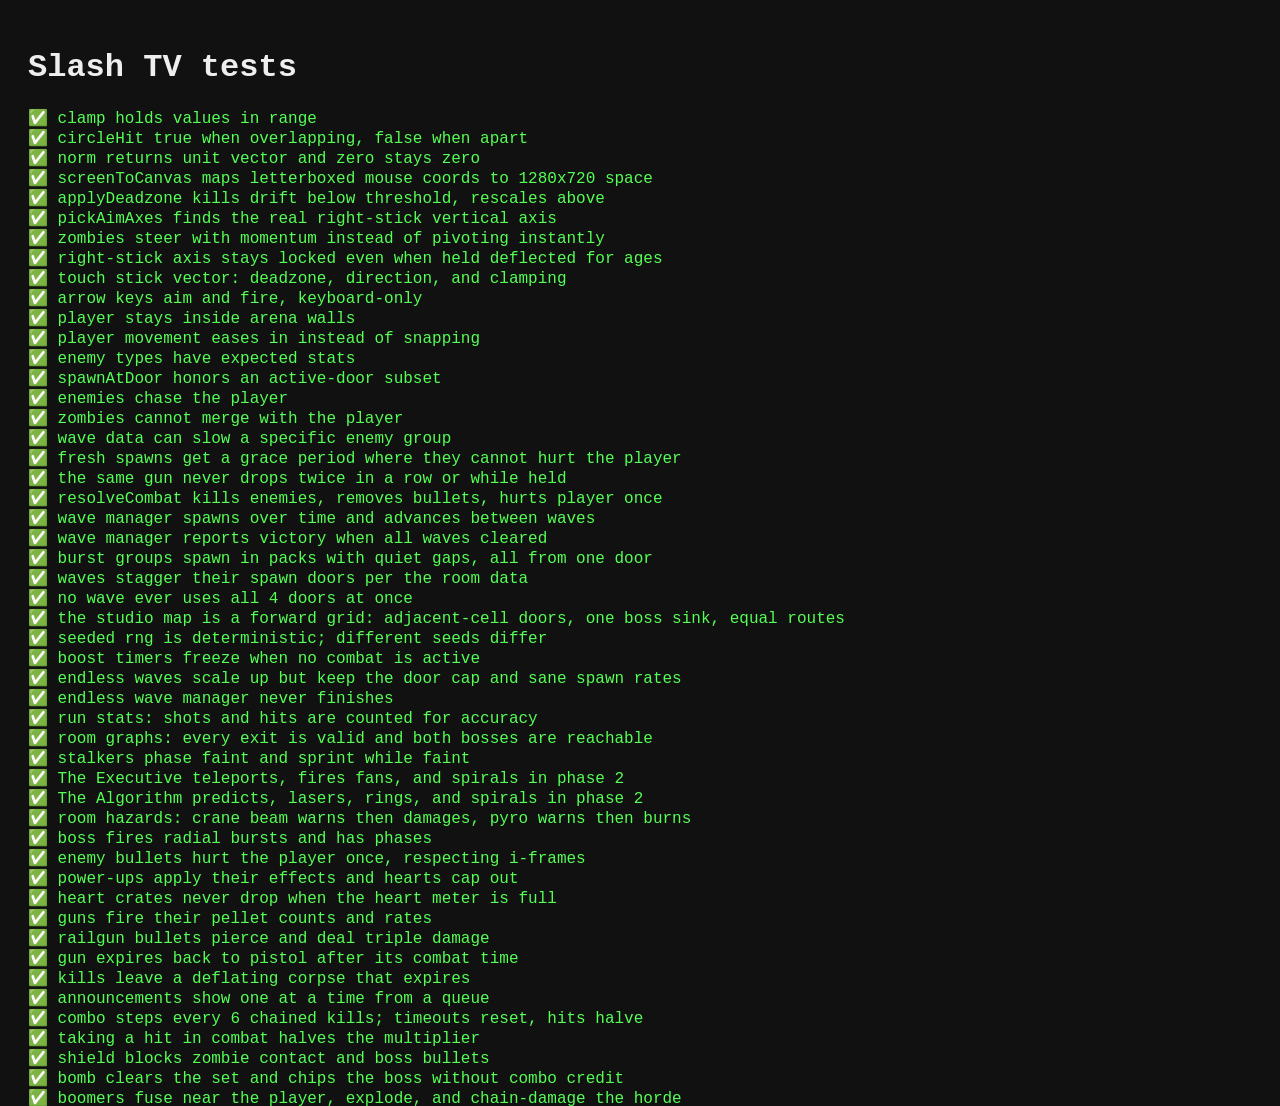
==== tests.html @ 9efc0fad "feat: Season 3 — Episode 3: LIVE FINALE (unlocked by beating Episode 2) The show ran out of monsters" ====
<!DOCTYPE html>
<html><head><meta charset="utf-8"><title>Slash TV tests</title>
<style>body{font:16px monospace;background:#111;color:#eee;padding:20px}
.pass{color:#5f5}.fail{color:#f55}</style></head><body>
<h1>Slash TV tests</h1><div id="out"></div>
<script src="js/util.js"></script>
<script src="js/input.js"></script>
<script src="js/effects.js"></script>
<script src="js/bullets.js"></script>
<script src="js/enemies.js"></script>
<script src="js/player.js"></script>
<script src="js/rooms.js"></script>
<script src="js/hazards.js"></script>
<script src="js/combat.js"></script>
<script src="js/boss.js"></script>
<script src="js/powerups.js"></script>
<script>
var out = document.getElementById('out'), failures = 0;
function test(name, fn) {
  var el = document.createElement('div');
  try { fn(); el.className = 'pass'; el.textContent = '✅ ' + name; }
  catch (e) { failures++; el.className = 'fail'; el.textContent = '❌ ' + name + ' — ' + e.message; }
  out.appendChild(el);
}
function assert(cond, msg) { if (!cond) throw new Error(msg || 'assertion failed'); }
function approx(a, b) { return Math.abs(a - b) < 0.001; }
</script>
<script>
// util tests
test('clamp holds values in range', function () {
  assert(DA.clamp(5, 0, 10) === 5); assert(DA.clamp(-1, 0, 10) === 0); assert(DA.clamp(99, 0, 10) === 10);
});
test('circleHit true when overlapping, false when apart', function () {
  assert(DA.circleHit(0, 0, 10, 15, 0, 10) === true);
  assert(DA.circleHit(0, 0, 10, 25, 0, 10) === false);
});
test('norm returns unit vector and zero stays zero', function () {
  var n = DA.norm(3, 4); assert(approx(n.x, 0.6) && approx(n.y, 0.8) && approx(n.len, 5));
  var z = DA.norm(0, 0); assert(z.x === 0 && z.y === 0 && z.len === 0);
});

// input tests
test('screenToCanvas maps letterboxed mouse coords to 1280x720 space', function () {
  // window 2560x1440 → scale 2, no letterbox offset
  var p = DA.screenToCanvas(640, 360, 2560, 1440);
  assert(approx(p.x, 320) && approx(p.y, 180));
  // window 2560x1600 → scale 2, 80px vertical letterbox
  var q = DA.screenToCanvas(640, 440, 2560, 1600);
  assert(approx(q.x, 320) && approx(q.y, 180));
});
test('applyDeadzone kills drift below threshold, rescales above', function () {
  assert(DA.applyDeadzone(0.1) === 0);
  assert(approx(DA.applyDeadzone(1), 1));
  assert(DA.applyDeadzone(0.6) > 0 && DA.applyDeadzone(0.6) < 0.6);
});

test('pickAimAxes finds the real right-stick vertical axis', function () {
  // args: idleStreaks (longest consecutive run near zero), min seen, max seen — per axis
  // healthy standard pad: axis 3 idles at zero and moves both ways → picked, proven
  var r = DA.pickAimAxes([99,99,99,99], [-1,-1,-1,-1], [1,1,1,1]);
  assert(r.x === 2 && r.y === 3 && r.proven === true, 'standard pad should use axis 3');
  // broken pad: axis 3 dead (never moves), axis 5 is the live vertical
  r = DA.pickAimAxes([99,99,99,99,99,99], [-1,-1,-1,0,0,-1], [1,1,1,0,0,1]);
  assert(r.y === 5 && r.proven === true, 'dead axis 3 should fall through to live axis 5');
  // nothing moved yet, axis 3 idles at zero → trust the spec default, but unproven
  r = DA.pickAimAxes([99,99,99,99], [0,0,0,0], [0,0,0,0]);
  assert(r.y === 3 && r.proven === false, 'unproven pad should default to axis 3');
  // axis 3 is a trigger: crosses zero when pressed but never SITS there → never aim with it
  r = DA.pickAimAxes([99,99,99,3], [0,0,0,-1], [0,0,0,1]);
  assert(r.y === -1, 'trigger-like axis 3 must not be used as aim');
  // exotic layout: vertical lives way out on axis 7 → still found
  r = DA.pickAimAxes([99,99,99,99,99,99,99,99],
                     [-1,-1,-1,0,0,0,0,-1], [1,1,1,0,0,0,0,1]);
  assert(r.y === 7, 'any reported axis can be the vertical, got ' + r.y);
  // Firefox-style layout: right stick on axes 3/4, axis 2 dead → both detected
  r = DA.pickAimAxes([99,99,99,99,99], [-1,-1,0,-1,-1], [1,1,0,1,1]);
  assert(r.x === 3 && r.y === 4 && r.proven === true,
         'Firefox 3/4 layout: got x=' + r.x + ' y=' + r.y);
});
test('zombies steer with momentum instead of pivoting instantly', function () {
  assert(approx(DA.turnToward(0, Math.PI / 2, 0.1), 0.1), 'turn is clamped');
  assert(approx(DA.turnToward(0, 0.05, 0.1), 0.05), 'small turns complete');
  assert(DA.turnToward(3, -3, 0.1) > 3, 'takes the short way around the circle');
  var e = DA.makeEnemy('shambler', 400, 360);
  e.flank = 0; e.heading = Math.PI;               // walking dead-away from the player
  DA.updateEnemies([e], { x: 900, y: 360, r: 12 }, 0.1);
  var off = Math.abs(DA.turnToward(e.heading, 0, 0) - 0);
  assert(Math.abs(e.heading - Math.PI) < 0.5, 'one tick cannot reverse a shambler');
});
test('right-stick axis stays locked even when held deflected for ages', function () {
  var axes = [0,0,0,0,0,0];
  var buttons = []; for (var i = 0; i < 17; i++) buttons.push({ pressed: false });
  var pad = { id: 'MOCK-PAD', connected: true, mapping: '', axes: axes, buttons: buttons };
  Object.defineProperty(navigator, 'getGamepads', { value: function () { return [pad]; }, configurable: true });
  for (var t = 0; t < 30; t++) DA.input.state(640, 360);   // idle: axes prove they sit at zero
  axes[5] = -1; DA.input.state(640, 360);                  // wiggle: axis 5 is the real vertical
  axes[5] = 1;  DA.input.state(640, 360);
  axes[2] = 0.5; axes[5] = -0.5;                           // now hold a diagonal for ~33s of polls
  for (t = 0; t < 2000; t++) DA.input.state(640, 360);
  var s = DA.input.state(640, 360);
  assert(s.aimY < -0.3, 'vertical aim must survive long deflection, got aimY=' + s.aimY);
  axes[2] = 0; axes[5] = 0;                                // release for any later tests
});

test('touch stick vector: deadzone, direction, and clamping', function () {
  var dead = DA.stickVector(100, 100, 105, 100, 70);
  assert(dead.x === 0 && dead.y === 0 && !dead.active, 'tiny wiggle stays in the deadzone');
  var half = DA.stickVector(100, 100, 135, 100, 70);
  assert(approx(half.x, 0.5) && half.active, 'half deflection = 0.5');
  var far = DA.stickVector(100, 100, 100, 400, 70);
  assert(approx(far.y, 1) && approx(far.x, 0), 'huge drag clamps to 1');
  var diag = DA.stickVector(0, 0, 70, -70, 70);
  assert(diag.x > 0.6 && diag.y < -0.6, 'diagonals work');
});

test('arrow keys aim and fire, keyboard-only', function () {
  window.dispatchEvent(new KeyboardEvent('keydown', { code: 'ArrowUp' }));
  window.dispatchEvent(new KeyboardEvent('keydown', { code: 'ArrowRight' }));
  var s = DA.input.state(640, 360);
  assert(s.firing === true, 'holding an arrow fires');
  assert(s.aimX > 0.6 && s.aimY < -0.6, 'up+right = diagonal aim, got ' + s.aimX + ',' + s.aimY);
  window.dispatchEvent(new KeyboardEvent('keyup', { code: 'ArrowUp' }));
  window.dispatchEvent(new KeyboardEvent('keyup', { code: 'ArrowRight' }));
  s = DA.input.state(640, 360);
  assert(s.firing === false, 'released arrows stop firing');
});

// player tests
test('player stays inside arena walls', function () {
  var p = DA.makePlayer();
  p.x = 5; p.y = 5000; DA.clampToArena(p);
  assert(p.x >= 40 + p.r && p.y <= 680 - p.r);
});
test('player movement eases in instead of snapping', function () {
  var p = DA.makePlayer();
  DA.movePlayer(p, 1, 0, 1/60);
  assert(p.vx > 0 && p.vx < p.speed * 0.5, 'one tick should be partial speed, got ' + p.vx);
  for (var i = 0; i < 120; i++) DA.movePlayer(p, 1, 0, 1/60);
  assert(p.vx > p.speed * 0.9, 'should approach full speed, got ' + p.vx);
});

// enemy tests
test('enemy types have expected stats', function () {
  var s = DA.makeEnemy('shambler', 0, 0);
  var f = DA.makeEnemy('sprinter', 0, 0);
  assert(f.speed > s.speed && s.hp >= f.hp);
  assert(f.r === s.r, 'sprinters should be the same size as shamblers');
  var b = DA.makeEnemy('brute', 0, 0), w = DA.makeEnemy('swarmer', 0, 0);
  assert(b.hp > s.hp && b.r > s.r, 'brutes are big and tanky');
  assert(w.r < s.r && w.hp === 1, 'swarmers are small and fragile');
});
test('spawnAtDoor honors an active-door subset', function () {
  var arr = [];
  var north = [DA.doorByDir('N')];
  for (var i = 0; i < 20; i++) DA.spawnAtDoor(arr, 'shambler', null, north);
  for (i = 0; i < arr.length; i++) assert(arr[i].y < 120, 'all spawns should hug the north door');
});
test('enemies chase the player', function () {
  var e = DA.makeEnemy('shambler', 200, 200);
  DA.updateEnemies([e], { x: 600, y: 200, r: 12 }, 0.1);
  assert(e.x > 200);
});

test('zombies cannot merge with the player', function () {
  var p = DA.makePlayer();
  var e = DA.makeEnemy('shambler', p.x, p.y); // spawn on top of the player
  DA.updateEnemies([e], p, 0.016);
  var d = Math.sqrt(DA.dist2(p.x, p.y, e.x, e.y));
  assert(d >= p.r + e.r - 0.001, 'zombie must be pushed outside the player wall');
});

test('wave data can slow a specific enemy group', function () {
  var slow = DA.makeEnemy('sprinter', 0, 0, 130);
  assert(slow.speed === 130, 'speed override should apply');
  var normal = DA.makeEnemy('sprinter', 0, 0);
  assert(normal.speed === 180, 'no override keeps the type speed');
});
test('fresh spawns get a grace period where they cannot hurt the player', function () {
  var st = { player: DA.makePlayer(), bullets: [], enemies: [], score: 0, combo: 1 };
  var arr = [];
  DA.spawnAtDoor(arr, 'shambler');
  assert(arr[0].grace > 0, 'door spawns start with grace');
  var e = arr[0];
  e.x = st.player.x; e.y = st.player.y;
  st.enemies.push(e);
  var hearts = st.player.hearts;
  DA.resolveCombat(st);
  assert(st.player.hearts === hearts, 'graced zombie must not hurt the player');
  e.grace = 0;
  DA.resolveCombat(st);
  assert(st.player.hearts === hearts - 1, 'grace over: contact hurts again');
});
test('the same gun never drops twice in a row or while held', function () {
  var p = DA.makePlayer();
  p.gun = 'smg';
  for (var i = 0; i < 100; i++) {
    assert(DA.pickDropType(p, 'gun_railgun') !== 'gun_smg', 'never the held gun');
    assert(DA.pickDropType(p, 'gun_railgun') !== 'gun_railgun', 'never the last drop');
  }
});

// combat tests
test('resolveCombat kills enemies, removes bullets, hurts player once', function () {
  var st = { player: DA.makePlayer(), bullets: [], enemies: [], score: 0, combo: 1 };
  st.enemies.push(DA.makeEnemy('sprinter', st.player.x + 100, st.player.y));
  DA.fireBullet(st.bullets, st.player.x + 90, st.player.y, 1, 0);
  st.bullets[0].x = st.enemies[0].x; // force overlap
  DA.resolveCombat(st);
  assert(st.enemies.length === 0 && st.bullets.length === 0 && st.score > 0);

  st.enemies.push(DA.makeEnemy('shambler', st.player.x, st.player.y)); // on top of player
  var hearts = st.player.hearts;
  DA.resolveCombat(st); DA.resolveCombat(st); // second hit inside i-frames
  assert(st.player.hearts === hearts - 1, 'i-frames must prevent double hit');
});

// wave tests
test('wave manager spawns over time and advances between waves', function () {
  var wm = DA.makeWaveManager(DA.ROOMS.studio1);
  var enemies = [];
  for (var i = 0; i < 12; i++) DA.updateWaves(wm, enemies, 0.25); // past the 2s get-ready pause
  assert(enemies.length > 0, 'should spawn');
  for (var i = 0; i < 400; i++) DA.updateWaves(wm, enemies, 0.25); // drain all spawns
  enemies.length = 0;                         // player "kills" everything
  DA.updateWaves(wm, enemies, 0.25);
  assert(wm.wave >= 1, 'should advance after clear');
});
test('wave manager reports victory when all waves cleared', function () {
  var wm = DA.makeWaveManager(DA.ROOMS.studio1);
  var enemies = [];
  for (var i = 0; i < 4000; i++) { DA.updateWaves(wm, enemies, 0.25); enemies.length = 0; }
  assert(wm.done === true);
});
test('burst groups spawn in packs with quiet gaps, all from one door', function () {
  var room = { waves: [{ doors: 4, groups: [{ type: 'shambler', count: 12, interval: 9, burst: 4 }] }] };
  var wm = DA.makeWaveManager(room);
  var enemies = [];
  for (var i = 0; i < 60; i++) DA.updateWaves(wm, enemies, 0.05); // 3s: pause + first pack
  assert(enemies.length === 4, 'exactly one pack of 4 so far, got ' + enemies.length);
  var doorX = enemies[0].x, doorY = enemies[0].y;
  for (i = 1; i < 4; i++) {
    assert(Math.abs(enemies[i].x - doorX) < 120 && Math.abs(enemies[i].y - doorY) < 120,
           'the whole pack pours from the same door');
  }
  for (i = 0; i < 40; i++) DA.updateWaves(wm, enemies, 0.05);     // 2s more: inside the gap
  assert(enemies.length === 4, 'gap between packs stays quiet');
});
test('waves stagger their spawn doors per the room data', function () {
  var wm = DA.makeWaveManager(DA.ROOMS.studio1);
  var enemies = [];
  for (var i = 0; i < 12; i++) DA.updateWaves(wm, enemies, 0.25); // start wave 1
  assert(wm.activeDoors.length === 1, 'studio1 wave 1 uses a single door, got ' + wm.activeDoors.length);
  var doorX = wm.activeDoors[0].x, doorY = wm.activeDoors[0].y;
  for (i = 0; i < enemies.length; i++) {
    assert(Math.abs(enemies[i].x - doorX) < 120 || Math.abs(enemies[i].y - doorY) < 120,
           'spawns should come from the one active door');
  }
});
test('no wave ever uses all 4 doors at once', function () {
  for (var id in DA.ROOMS) {
    var waves = DA.ROOMS[id].waves;
    for (var w = 0; w < waves.length; w++) {
      assert(waves[w].doors >= 1 && waves[w].doors <= 3,
             id + ' wave ' + (w + 1) + ' uses ' + waves[w].doors + ' doors');
    }
  }
});
test('the studio map is a forward grid: adjacent-cell doors, one boss sink, equal routes', function () {
  var DIR = { E: [1, 0], S: [0, 1] };
  [1, 2].forEach(function (ep) {
    var rooms = {}, id, room;
    for (id in DA.ROOMS) {
      room = DA.ROOMS[id];
      if (room.map && (room.ep || 1) === ep) rooms[id] = room;
    }
    var sinks = [];
    for (id in rooms) {
      room = rooms[id];
      var n = 0;
      for (var d in room.exits) {
        n++;
        assert(DIR[d], id + ' exit ' + d + ' is not forward (E/S only)');
        var to = DA.ROOMS[room.exits[d]];
        assert(to && to.map.x === room.map.x + DIR[d][0] &&
                     to.map.y === room.map.y + DIR[d][1],
               id + ' exit ' + d + ' must land on the adjacent grid cell');
      }
      if (n === 0) sinks.push(id);
    }
    assert(sinks.length === 1 && rooms[sinks[0]].boss,
           'ep' + ep + ' must have exactly one dead end: the boss');
    var lens = [];
    (function walk(rid, depth) {
      var any = false;
      for (var dd in rooms[rid].exits) { any = true; walk(rooms[rid].exits[dd], depth + 1); }
      if (!any) lens.push(depth + 1);
    })(ep === 2 ? 'writers' : DA.START_ROOM, 0);
    for (var i = 0; i < lens.length; i++) {
      assert(lens[i] === lens[0], 'ep' + ep + ' routes differ in length: ' + lens.join(','));
    }
  });
});
test('seeded rng is deterministic; different seeds differ', function () {
  var a = DA.makeRng(1234), b = DA.makeRng(1234), c = DA.makeRng(99);
  var sa = '', sc = '';
  for (var i = 0; i < 5; i++) {
    var va = a();
    assert(va === b(), 'same seed must give the same sequence');
    assert(va >= 0 && va < 1, 'values stay in [0,1)');
    sa += va; sc += c();
  }
  assert(sa !== sc, 'different seeds must diverge');
});
test('boost timers freeze when no combat is active', function () {
  var p = DA.makePlayer();
  p.gun = 'smg'; p.gunT = 10; p.bootsT = 10;
  DA.updatePlayer(p, null, 1, false);   // 1 simulated second, combat inactive
  assert(p.gunT === 10 && p.bootsT === 10, 'timers must not tick between fights');
  DA.updatePlayer(p, null, 1, true);
  assert(p.gunT < 10 && p.bootsT < 10, 'timers tick during combat');
});
test('endless waves scale up but keep the door cap and sane spawn rates', function () {
  var prev = 0;
  for (var n = 0; n < 20; n++) {
    var w = DA.endlessWave(n);
    assert(w.doors >= 1 && w.doors <= 3, 'doors capped, wave ' + n + ' has ' + w.doors);
    var total = 0;
    for (var g = 0; g < w.groups.length; g++) {
      total += w.groups[g].count;
      assert(w.groups[g].interval >= 0.05, 'spawn interval floor');
    }
    assert(total > prev, 'wave ' + n + ' should be bigger than the last');
    prev = total;
  }
});
test('endless wave manager never finishes', function () {
  var wm = DA.makeWaveManager(DA.ROOMS.endless);
  var enemies = [];
  assert(wm.done === false, 'endless starts live');
  for (var i = 0; i < 2000; i++) { DA.updateWaves(wm, enemies, 0.25); enemies.length = 0; }
  assert(wm.done === false && wm.wave > 3, 'still going after many cleared waves, wave=' + wm.wave);
});
test('run stats: shots and hits are counted for accuracy', function () {
  var st = { player: DA.makePlayer(), bullets: [], enemies: [], score: 0, combo: 1,
             stats: { shots: 0, hits: 0, killsByGun: {} } };
  st.player.firing = true; st.player.fireCooldown = 0;
  st.stats.shots += DA.tryPlayerFire(st.player, st.bullets);
  assert(st.stats.shots === 1, 'pistol shot counted');
  st.enemies.push(DA.makeEnemy('sprinter', st.player.x + 100, st.player.y));
  st.bullets[0].x = st.enemies[0].x; st.bullets[0].y = st.enemies[0].y;
  DA.resolveCombat(st);
  assert(st.stats.hits === 1, 'hit counted');
  assert(st.stats.killsByGun.PISTOL === 1, 'kill credited to the gun');
});
test('room graphs: every exit is valid and both bosses are reachable', function () {
  for (var id in DA.ROOMS) {
    var room = DA.ROOMS[id];
    for (var dir in room.exits) {
      assert(DA.ROOMS[room.exits[dir]], 'exit ' + dir + ' of ' + id + ' points to a real room');
      assert(DA.oppositeDir(dir), 'exit direction must be N/S/E/W');
    }
  }
  function bfs(start) {
    var seen = {}, queue = [start];
    while (queue.length) {
      var rid = queue.shift();
      if (seen[rid]) continue;
      seen[rid] = true;
      for (var d in DA.ROOMS[rid].exits) queue.push(DA.ROOMS[rid].exits[d]);
    }
    return seen;
  }
  assert(bfs(DA.START_ROOM).stage === true, 'Episode 1 boss reachable');
  assert(bfs('writers').suite === true, 'Episode 2 boss reachable');
  assert(bfs('controlbooth').broadcastcore === true, 'Episode 3 boss reachable');
});
test('stalkers phase faint and sprint while faint', function () {
  var visible = DA.makeEnemy('stalker', 200, 360); visible.phaseT = 0.5;
  var faint = DA.makeEnemy('stalker', 200, 360); faint.phaseT = 1.5;
  assert(!DA.stalkerFaint(visible) && DA.stalkerFaint(faint), 'phase cycle split at 1.2s');
  var player = { x: 900, y: 360, r: 12 };
  var vx = visible.x, fx = faint.x;
  DA.updateEnemies([visible], player, 0.1);
  DA.updateEnemies([faint], player, 0.1);
  assert(faint.x - fx > visible.x - vx, 'faint stalker covers more ground');
});
test('The Executive teleports, fires fans, and spirals in phase 2', function () {
  var b = DA.makeExecutive();
  assert(b.name === 'THE EXECUTIVE' && b.maxHp > 320, 'tougher than the Producer');
  var st = { player: DA.makePlayer(), enemies: [b], enemyBullets: [], bullets: [] };
  var ox = b.x, oy = b.y;
  b.teleportT = 0.01; b.fanT = 999; b.minionT = 999;
  DA.updateExecutive(b, st, 0.02);
  assert(st.enemyBullets.length >= 10, 'arrival ring fired');
  st.enemyBullets.length = 0;
  b.fanT = 0.01; b.teleportT = 999;
  DA.updateExecutive(b, st, 0.02);
  assert(st.enemyBullets.length === 5, 'aimed 5-shot fan, got ' + st.enemyBullets.length);
  b.hp = b.maxHp * 0.3;                        // phase 2
  st.enemyBullets.length = 0;
  b.spiralT = 0.01; b.fanT = 999;
  DA.updateExecutive(b, st, 0.02);
  assert(st.enemyBullets.length >= 1, 'spiral stream in phase 2');
});
test('The Algorithm predicts, lasers, rings, and spirals in phase 2', function () {
  var b = DA.makeAlgorithm();
  assert(b.name === 'THE ALGORITHM' && b.maxHp > 380, 'tougher than the Executive');
  var st = { player: DA.makePlayer(), enemies: [b], enemyBullets: [], bullets: [] };
  st.player.x = b.x + 300; st.player.y = b.y; st.player.vx = 0; st.player.vy = 120;
  b.laserPhase = 'idle'; b.laserT = 0.01; b.ringT = 999; b.minionT = 999;
  DA.updateAlgorithm(b, st, 0.02);                 // idle -> warn: telegraph aims at predicted spot
  assert(b.laserPhase === 'warn', 'laser telegraphs before firing');
  var leadAngle = Math.atan2((st.player.y + 60) - b.y, st.player.x - b.x);
  assert(Math.abs(b.laserAngle - leadAngle) < 0.05, 'aims ahead of the target, not at it');
  b.laserT = 0.01;
  DA.updateAlgorithm(b, st, 0.02);                 // warn -> fire
  assert(b.laserPhase === 'fire', 'laser fires after the telegraph');
  st.player.x = b.x + Math.cos(b.laserAngle) * 200; // stand in the beam
  st.player.y = b.y + Math.sin(b.laserAngle) * 200;
  st.player.invuln = 0;
  var hearts0 = st.player.hearts;
  DA.updateAlgorithm(b, st, 0.02);
  assert(st.player.hearts === hearts0 - 1, 'the beam hurts a target standing in it');
  b.ringT = 0.01; b.laserPhase = 'idle'; b.laserT = 999;
  st.enemyBullets.length = 0;
  DA.updateAlgorithm(b, st, 0.02);
  assert(st.enemyBullets.length >= 9, 'radial ring fired, got ' + st.enemyBullets.length);
  b.hp = b.maxHp * 0.3;                            // phase 2
  st.enemyBullets.length = 0;
  b.spiralT = 0.01; b.ringT = 999; b.laserT = 999;
  DA.updateAlgorithm(b, st, 0.02);
  assert(st.enemyBullets.length >= 1, 'spiral stream in phase 2');
});
test('room hazards: crane beam warns then damages, pyro warns then burns', function () {
  var st = { player: DA.makePlayer(), players: null,
             roomId: 'test_crane_room', room: { hazard: 'crane' } };
  st.players = [st.player];
  var hz = DA.hazardState(st);
  assert(hz.cranes.length === 2 && hz.pyros.length === 0, 'crane-only room gets no pyro rigs');
  var c = hz.cranes[0];
  st.player.x = c.x + 400; st.player.y = c.y; st.player.invuln = 0;
  c.phase = 'idle'; c.phaseT = 0.01; c.angle = 0; c.angVel = 0;
  DA.updateHazards(st, 0.02);
  assert(c.phase === 'warn', 'crane telegraphs first');
  var hearts0 = st.player.hearts;
  DA.updateHazards(st, 0.02);
  assert(c.phase === 'warn' || c.phase === 'fire', 'still safe mid-telegraph');
  assert(st.player.hearts === hearts0, 'no damage during the warning');
  c.phaseT = 0.01;
  DA.updateHazards(st, 0.02);                      // warn -> fire (angle 0, player due east: in the beam)
  assert(c.phase === 'fire', 'transitions to fire');
  DA.updateHazards(st, 0.02);                      // next tick: the live beam actually hits
  assert(st.player.hearts === hearts0 - 1, 'the beam hurts once it fires');

  var st2 = { player: DA.makePlayer(), roomId: 'test_pyro_room', room: { hazard: 'pyro' } };
  st2.players = [st2.player];
  var hz2 = DA.hazardState(st2);
  assert(hz2.pyros.length === 5 && hz2.cranes.length === 0, 'pyro-only room gets no cranes');
  var p = hz2.pyros[0];
  st2.player.x = p.x; st2.player.y = p.y; st2.player.invuln = 0;
  p.phase = 'idle'; p.phaseT = 0.01;
  DA.updateHazards(st2, 0.02);
  assert(p.phase === 'warn', 'pyro warns before it burns');
  var hearts1 = st2.player.hearts;
  p.phaseT = 0.01;
  DA.updateHazards(st2, 0.02);                     // warn -> burn
  assert(p.phase === 'burn', 'transitions to burn');
  DA.updateHazards(st2, 0.02);                     // next tick: it's actually alight now
  assert(st2.player.hearts === hearts1 - 1, 'standing on it while it burns hurts');
});
test('boss fires radial bursts and has phases', function () {
  var b = DA.makeBoss();
  assert(DA.bossPhase(b) === 1);
  b.hp = b.maxHp * 0.4;
  assert(DA.bossPhase(b) === 2, 'phase 2 below half health');
  var st = { player: DA.makePlayer(), enemies: [b], enemyBullets: [], bullets: [] };
  b.burstT = 0.01; b.minionT = 999; b.aimedT = 999;
  DA.updateBoss(b, st, 0.02);
  assert(st.enemyBullets.length >= 10, 'burst should spray bullets, got ' + st.enemyBullets.length);
});
test('enemy bullets hurt the player once, respecting i-frames', function () {
  var p = DA.makePlayer();
  var arr = [];
  DA.fireEnemyBullet(arr, p.x, p.y, 1, 0);
  DA.fireEnemyBullet(arr, p.x, p.y, -1, 0);
  var hearts = p.hearts;
  DA.updateEnemyBullets(arr, p, 0.016);
  assert(p.hearts === hearts - 1, 'exactly one heart lost, got ' + (hearts - p.hearts));
  assert(p.invuln > 0, 'i-frames should start');
});
test('power-ups apply their effects and hearts cap out', function () {
  var p = DA.makePlayer();
  DA.applyPowerup(p, 'gun_shotgun'); assert(p.gun === 'shotgun' && p.gunT === 30, 'gun crate equips for 30s');
  DA.applyPowerup(p, 'boots'); assert(p.bootsT === 30, 'boots last 30s');
  p.hearts = DA.MAX_HEARTS;
  DA.applyPowerup(p, 'heart');
  assert(p.hearts === DA.MAX_HEARTS, 'hearts must not exceed the cap');
});
test('heart crates never drop when the heart meter is full', function () {
  var p = DA.makePlayer();
  p.hearts = DA.MAX_HEARTS;
  for (var i = 0; i < 60; i++) assert(DA.pickDropType(p) !== 'heart', 'no hearts at full health');
  p.hearts = 1;
  var sawHeart = false;
  for (i = 0; i < 200; i++) if (DA.pickDropType(p) === 'heart') sawHeart = true;
  assert(sawHeart, 'hearts should drop when hurt');
});
test('guns fire their pellet counts and rates', function () {
  var p = DA.makePlayer(), arr = [];
  p.firing = true; p.fireCooldown = 0;
  DA.tryPlayerFire(p, arr);
  assert(arr.length === 1 && p.fireCooldown === DA.GUNS.pistol.rate, 'pistol: 1 bullet');
  p.gun = 'triple'; p.fireCooldown = 0; arr.length = 0;
  DA.tryPlayerFire(p, arr);
  assert(arr.length === 3, 'triple: 3 bullets, got ' + arr.length);
  p.gun = 'shotgun'; p.fireCooldown = 0; arr.length = 0;
  DA.tryPlayerFire(p, arr);
  assert(arr.length === 7, 'shotgun: 7 pellets, got ' + arr.length);
  p.gun = 'minigun'; p.fireCooldown = 0; arr.length = 0;
  DA.tryPlayerFire(p, arr);
  assert(p.fireCooldown < DA.GUNS.pistol.rate, 'minigun fires faster than pistol');
});
test('railgun bullets pierce and deal triple damage', function () {
  var st = { player: DA.makePlayer(), bullets: [], enemies: [], score: 0, combo: 1 };
  st.enemies.push(DA.makeEnemy('brute', 400, 360));      // 10 hp
  DA.fireBullet(st.bullets, 400, 360, 1, 0, DA.GUNS.railgun);
  DA.resolveCombat(st);
  assert(st.enemies[0].hp === 7, 'railgun deals 3 damage, hp=' + st.enemies[0].hp);
  assert(st.bullets.length === 1, 'railgun bullet survives the hit');
  DA.resolveCombat(st);
  assert(st.enemies[0].hp === 7, 'must not re-hit the same zombie');
});
test('gun expires back to pistol after its combat time', function () {
  var p = DA.makePlayer();
  DA.applyPowerup(p, 'gun_minigun');
  DA.updatePlayer(p, null, 31, true);
  assert(p.gun === 'pistol' && p.gunT <= 0, 'crate should expire to pistol');
});
test('kills leave a deflating corpse that expires', function () {
  DA.fx.corpses.length = 0;
  DA.corpse(100, 100, 12, '#6fae5c');
  assert(DA.fx.corpses.length === 1, 'corpse added');
  DA.updateFx(1);
  assert(DA.fx.corpses.length === 0, 'corpse deflated away');
  for (var i = 0; i < 100; i++) DA.corpse(i, i, 12, '#6fae5c');
  assert(DA.fx.corpses.length <= 80, 'corpse pile is capped');
  DA.fx.corpses.length = 0;
});
test('announcements show one at a time from a queue', function () {
  DA.fx.popups.length = 0; DA.fx.queue.length = 0;
  DA.announce('FIRST'); DA.announce('SECOND'); DA.announce('THIRD'); DA.announce('FOURTH');
  DA.updateFx(0.016);
  assert(DA.fx.popups.length === 1 && DA.fx.popups[0].text === 'FIRST', 'one visible message');
  assert(DA.fx.queue.length === 1 && DA.fx.queue[0] === 'SECOND', 'overflow dropped, got ' + DA.fx.queue.length);
  for (var i = 0; i < 160; i++) DA.updateFx(0.016);   // let FIRST expire (2.0s lifetime)
  assert(DA.fx.popups.length === 1 && DA.fx.popups[0].text === 'SECOND', 'next message promoted');
  DA.fx.popups.length = 0; DA.fx.queue.length = 0;
});

// combo tests
test('combo steps every 6 chained kills; timeouts reset, hits halve', function () {
  var st = { combo: 1, comboTimer: 0 };
  for (var i = 0; i < 5; i++) DA.bumpCombo(st);
  assert(st.combo === 1, '5 kills is not enough for a step');
  DA.bumpCombo(st);
  assert(st.combo === 2, '6th kill earns x2');
  for (i = 0; i < 12; i++) DA.bumpCombo(st);
  assert(st.combo === 4, '12 more kills earn two more steps');
  DA.updateCombo(st, 5);            // chain goes cold
  assert(st.combo === 1, 'timeout resets');
  for (i = 0; i < 18; i++) DA.bumpCombo(st);
  assert(st.combo === 4);
  DA.comboHit(st);                  // player got hit
  assert(st.combo === 2 && st.comboKills === 0, 'a hit halves the multiplier');
  DA.comboHit(st);
  assert(st.combo === 1, 'and halves again down to x1');
});
test('taking a hit in combat halves the multiplier', function () {
  var st = { player: DA.makePlayer(), bullets: [], enemies: [], score: 0, combo: 6, comboKills: 3, comboTimer: 2 };
  st.enemies.push(DA.makeEnemy('shambler', st.player.x, st.player.y));
  DA.resolveCombat(st);
  assert(st.player.hearts === 2 && st.combo === 3, 'hit should cost a heart and half the combo');
});
test('shield blocks zombie contact and boss bullets', function () {
  var st = { player: DA.makePlayer(), bullets: [], enemies: [], score: 0, combo: 1 };
  st.player.shieldT = 5;
  st.enemies.push(DA.makeEnemy('shambler', st.player.x, st.player.y));
  DA.resolveCombat(st);
  assert(st.player.hearts === 3, 'shield blocks contact');
  var eb = [];
  DA.fireEnemyBullet(eb, st.player.x, st.player.y, 1, 0);
  DA.updateEnemyBullets(eb, st.player, 0.016, st);
  assert(st.player.hearts === 3 && eb.length === 0, 'shield eats boss bullets');
});
test('bomb clears the set and chips the boss without combo credit', function () {
  var st = { player: DA.makePlayer(), bullets: [], enemyBullets: [{x:1,y:1}], enemies: [],
             score: 0, combo: 5, comboKills: 0, comboTimer: 3 };
  for (var i = 0; i < 10; i++) st.enemies.push(DA.makeEnemy('shambler', 100 + i * 50, 100));
  var boss = DA.makeBoss(); st.enemies.push(boss);
  DA.detonateBomb(st);
  assert(st.enemies.length === 1 && st.enemies[0].isBoss, 'zombies gone, boss remains');
  assert(boss.hp === boss.maxHp - 15, 'boss chipped');
  assert(st.score === 1000, 'flat score, no multiplier: got ' + st.score);
  assert(st.combo === 5, 'bomb kills must not build the combo');
  assert(st.enemyBullets.length === 0, 'flak cleared');
});
test('boomers fuse near the player, explode, and chain-damage the horde', function () {
  var st = { player: DA.makePlayer(), bullets: [], enemies: [], score: 0, combo: 1, comboKills: 0 };
  var b = DA.makeEnemy('boomer', st.player.x + 50, st.player.y);   // inside fuse range
  var bystander = DA.makeEnemy('shambler', st.player.x + 90, st.player.y); // inside blast
  st.enemies.push(b, bystander);
  DA.updateBoomers(st, 0.016);
  assert(b.fuse != null, 'fuse lit near the player');
  DA.updateBoomers(st, 1);                                          // fuse burns out
  assert(st.enemies.indexOf(b) === -1, 'boomer exploded');
  assert(st.player.hearts === 2, 'blast hurts the player');
  assert(st.enemies.length === 0, 'blast killed the bystander too');
});

// bullet tests
test('bullets move and expire off-arena', function () {
  var bs = [];
  DA.fireBullet(bs, 100, 100, 1, 0);
  DA.updateBullets(bs, 0.1);
  assert(bs[0].x > 100);
  bs[0].x = 5000; DA.updateBullets(bs, 0.016);
  assert(bs.length === 0);
});
</script>
<script>
document.title = failures ? '❌ FAILURES' : '✅ all pass';
</script>
</body></html>
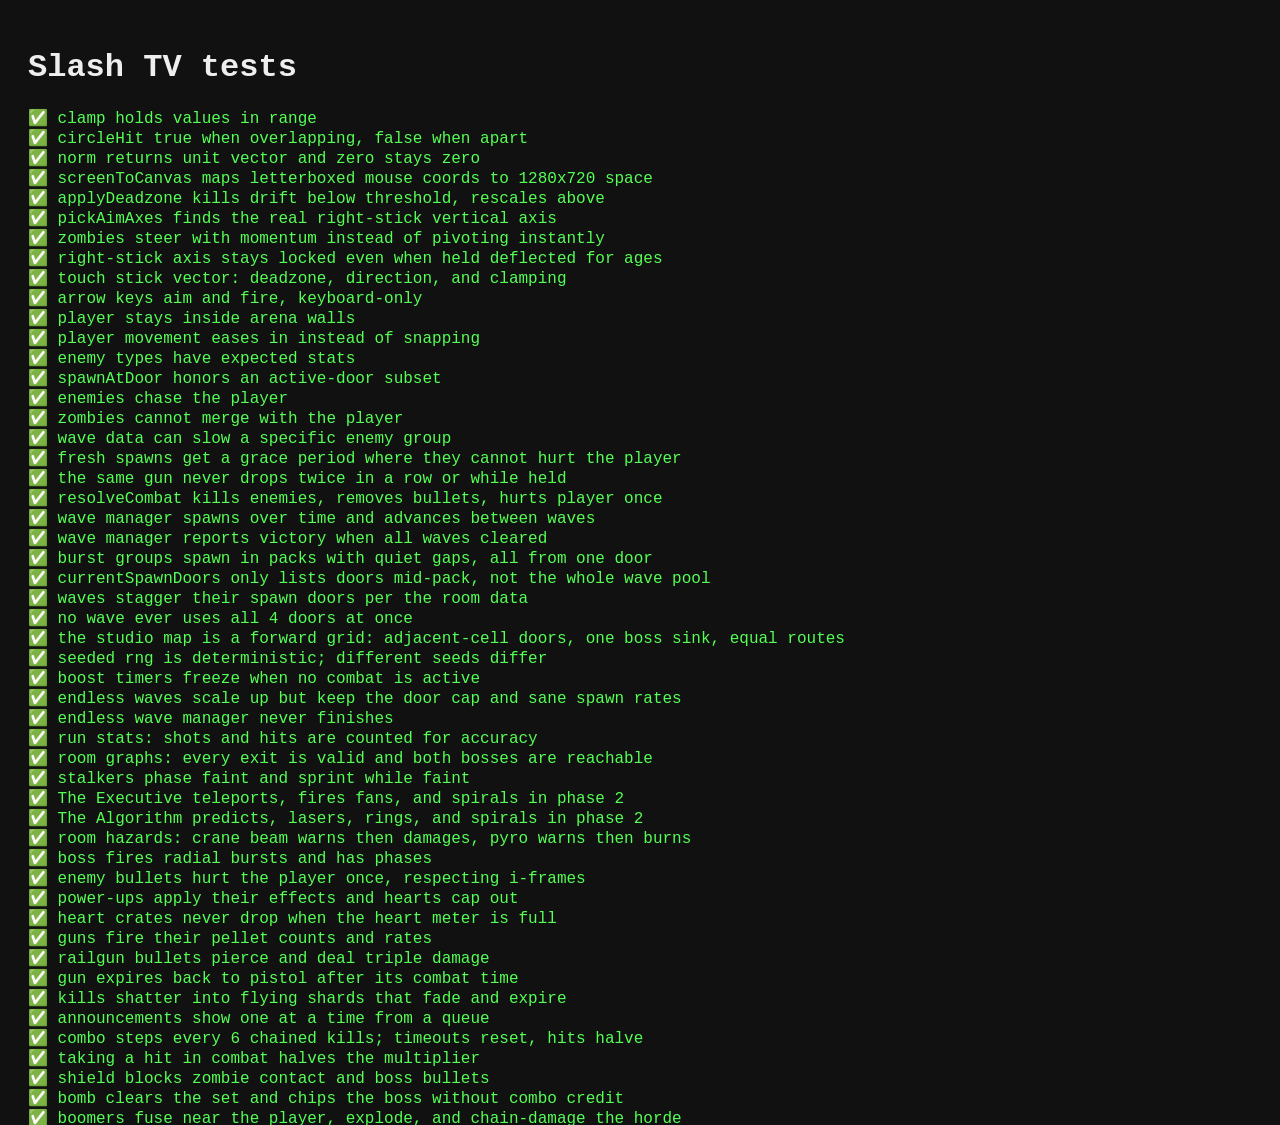
==== commit d7244a0d: "fix: polish pass — muzzle flash, death shards, title overlap, 4-side crowd, kill-flash burst, door f" ====
--- a/tests.html
+++ b/tests.html
@@ -244,6 +244,18 @@
   }
   for (i = 0; i < 40; i++) DA.updateWaves(wm, enemies, 0.05);     // 2s more: inside the gap
   assert(enemies.length === 4, 'gap between packs stays quiet');
+});
+test('currentSpawnDoors only lists doors mid-pack, not the whole wave pool', function () {
+  var room = { waves: [{ doors: 4, groups: [{ type: 'shambler', count: 4, interval: 9, burst: 4 }] }] };
+  var wm = DA.makeWaveManager(room);
+  var enemies = [];
+  assert(wm.currentSpawnDoors.length === 0, 'nothing spawning before the wave even starts');
+  DA.updateWaves(wm, enemies, 2.1);                // clears the between-waves pause, inits the wave
+  DA.updateWaves(wm, enemies, 0.6);                // first spawner tick actually fires
+  assert(wm.currentSpawnDoors.length === 1, 'exactly one door lit while the pack pours out');
+  for (var i = 0; i < 20 && enemies.length < 4; i++) DA.updateWaves(wm, enemies, 0.15);
+  assert(enemies.length === 4, 'whole pack spawned, got ' + enemies.length);
+  assert(wm.currentSpawnDoors.length === 0, 'door goes dark the instant the pack finishes');
 });
 test('waves stagger their spawn doors per the room data', function () {
   var wm = DA.makeWaveManager(DA.ROOMS.studio1);
@@ -536,14 +548,17 @@
   DA.updatePlayer(p, null, 31, true);
   assert(p.gun === 'pistol' && p.gunT <= 0, 'crate should expire to pistol');
 });
-test('kills leave a deflating corpse that expires', function () {
+test('kills shatter into flying shards that fade and expire', function () {
   DA.fx.corpses.length = 0;
   DA.corpse(100, 100, 12, '#6fae5c');
-  assert(DA.fx.corpses.length === 1, 'corpse added');
+  assert(DA.fx.corpses.length > 1, 'a kill sprays several shard fragments, got ' + DA.fx.corpses.length);
+  var s0 = DA.fx.corpses[0], x0 = s0.x, y0 = s0.y;
+  DA.updateFx(0.1);
+  assert(s0.x !== x0 || s0.y !== y0, 'shards actually fly outward');
   DA.updateFx(1);
-  assert(DA.fx.corpses.length === 0, 'corpse deflated away');
-  for (var i = 0; i < 100; i++) DA.corpse(i, i, 12, '#6fae5c');
-  assert(DA.fx.corpses.length <= 80, 'corpse pile is capped');
+  assert(DA.fx.corpses.length === 0, 'shards fade away');
+  for (var i = 0; i < 40; i++) DA.corpse(i, i, 12, '#6fae5c');
+  assert(DA.fx.corpses.length <= 320, 'shard pile is capped, got ' + DA.fx.corpses.length);
   DA.fx.corpses.length = 0;
 });
 test('announcements show one at a time from a queue', function () {
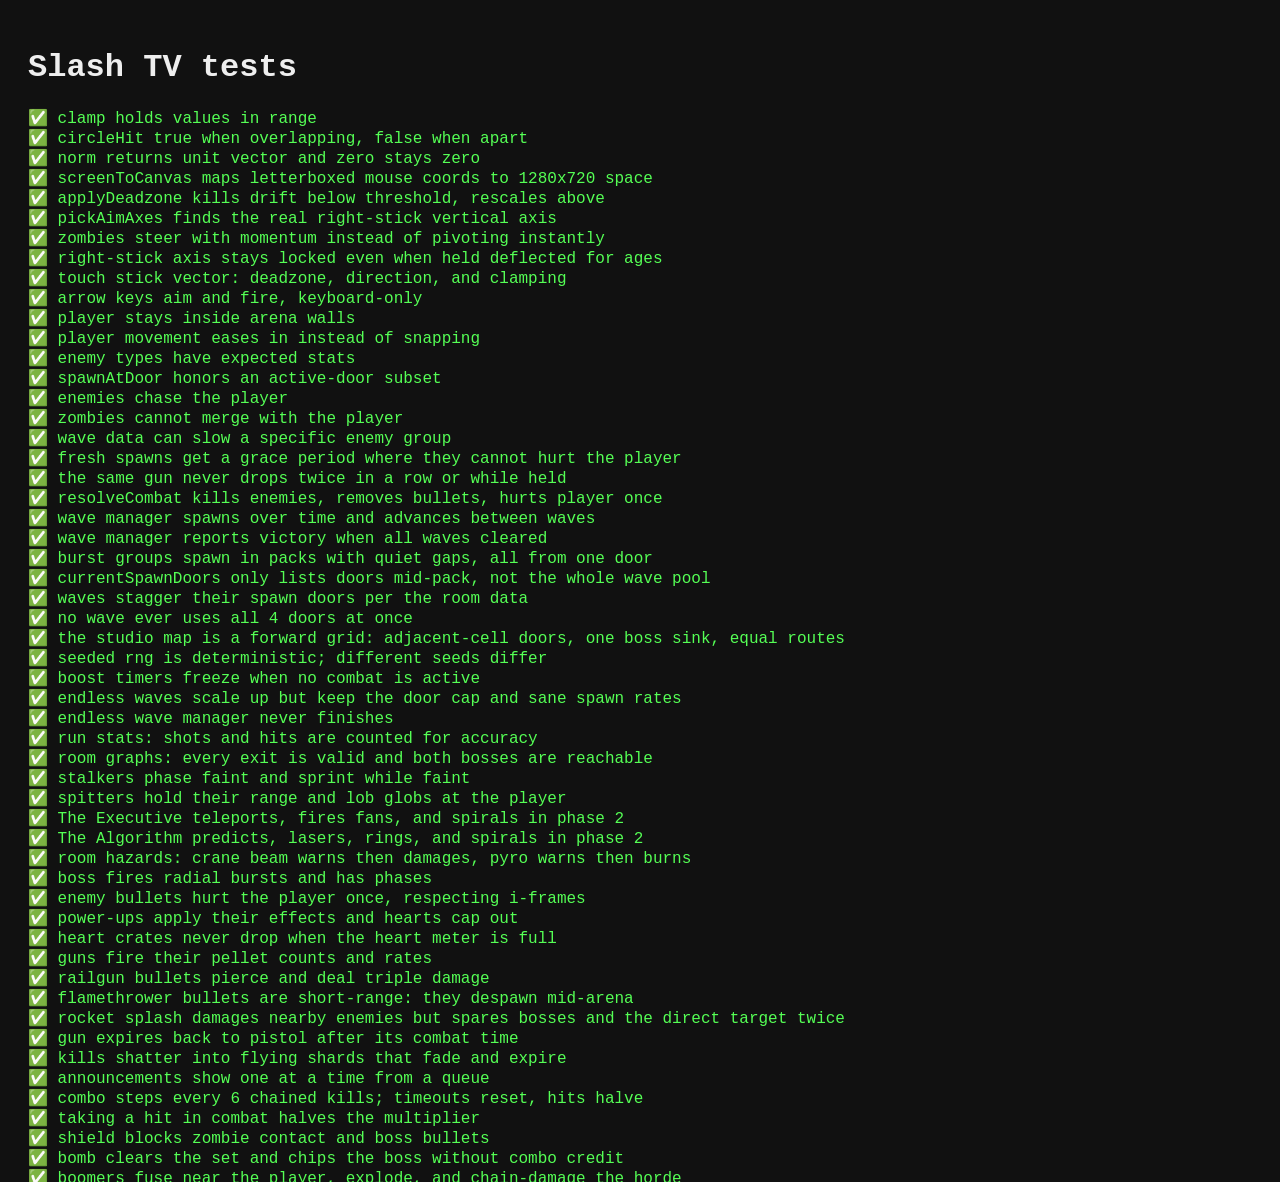
==== commit d8d801b7: "Add the SPITTER (first ranged zombie) + pause-screen bestiary Spitter: a sickly-green zombie that st" ====
--- a/tests.html
+++ b/tests.html
@@ -396,6 +396,23 @@
   DA.updateEnemies([faint], player, 0.1);
   assert(faint.x - fx > visible.x - vx, 'faint stalker covers more ground');
 });
+test('spitters hold their range and lob globs at the player', function () {
+  var sp = DA.makeEnemy('spitter', 400, 360);
+  sp.spitT = 0.01;
+  var near = { x: 600, y: 360, r: 12 };        // 200px away: inside spit range
+  var eb = [];
+  var x0 = sp.x;
+  DA.updateEnemies([sp], near, 0.02, eb);
+  assert(eb.length === 1, 'in range: a glob is fired');
+  assert(Math.abs(sp.x - x0) < 0.5, 'in range: the spitter plants its feet');
+  assert(eb[0].dx > 0.99 && Math.abs(eb[0].dy) < 0.01, 'glob flies straight at the player');
+  assert(sp.spitT > 2, 'reload timer resets after firing');
+  sp.spitT = 0.1;
+  var far = { x: 1200, y: 360, r: 12 };        // 800px away: out of range
+  DA.updateEnemies([sp], far, 0.02, eb);
+  assert(sp.spitT >= 0.45, 'target broke range: the windup cancels');
+  assert(eb.length === 1, 'out of range: no new glob');
+});
 test('The Executive teleports, fires fans, and spirals in phase 2', function () {
   var b = DA.makeExecutive();
   assert(b.name === 'THE EXECUTIVE' && b.maxHp > 320, 'tougher than the Producer');
@@ -542,6 +559,32 @@
   DA.resolveCombat(st);
   assert(st.enemies[0].hp === 7, 'must not re-hit the same zombie');
 });
+test('flamethrower bullets are short-range: they despawn mid-arena', function () {
+  var arr = [];
+  DA.fireBullet(arr, 400, 360, 1, 0, DA.GUNS.flamer);
+  assert(arr.length === 1, 'flame bullet fired');
+  DA.updateBullets(arr, 0.1);                      // well inside the 190px range
+  assert(arr.length === 1, 'still alive at short distance');
+  for (var i = 0; i < 20; i++) DA.updateBullets(arr, 0.05); // 1s of travel, way past 190px
+  assert(arr.length === 0, 'flame bullet despawned before reaching the arena edge');
+});
+test('rocket splash damages nearby enemies but spares bosses and the direct target twice', function () {
+  var st = { player: DA.makePlayer(), bullets: [], enemies: [], score: 0, combo: 1, comboKills: 0 };
+  // direct is the only thing within the bullet's own tiny hit-circle; neighbor
+  // and boss sit outside that but inside the wider splash radius, so this
+  // exercises "hit once directly, splash to the rest, spare the boss" cleanly
+  var direct = DA.makeEnemy('brute', 400, 360);          // 10 hp — takes the direct hit
+  var neighbor = DA.makeEnemy('shambler', 460, 360);     // dist 60: splash-only, not direct
+  var boss = DA.makeBoss(); boss.x = 470; boss.y = 360;   // dist 70: splash-only, but spared
+  st.enemies.push(direct, neighbor, boss);
+  DA.fireBullet(st.bullets, 400, 360, 1, 0, DA.GUNS.rocket);
+  var bossHpBefore = boss.hp;
+  DA.resolveCombat(st);
+  assert(direct.hp === 4, 'direct hit takes the full 6 rocket damage, hp=' + direct.hp);
+  assert(st.enemies.indexOf(neighbor) === -1, 'splash killed the nearby shambler');
+  assert(boss.hp === bossHpBefore, 'splash must not touch the boss');
+  assert(st.bullets.length === 0, 'the rocket is consumed on impact, not piercing');
+});
 test('gun expires back to pistol after its combat time', function () {
   var p = DA.makePlayer();
   DA.applyPowerup(p, 'gun_minigun');
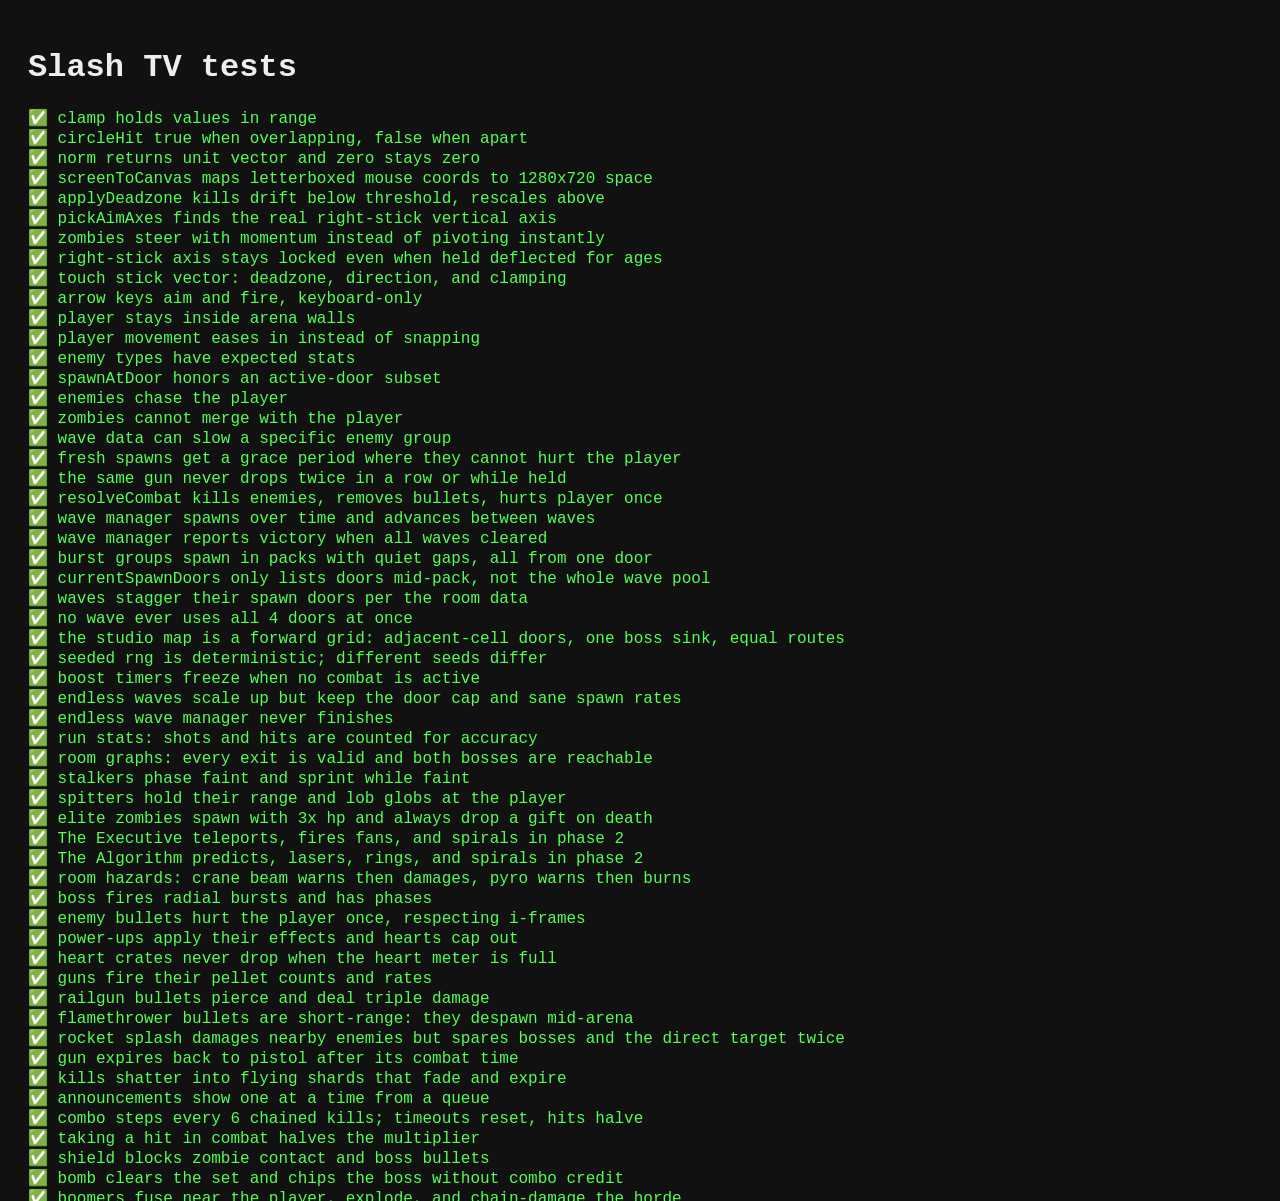
==== commit eef92d50: "Add elite champion zombies + a synthesized sound pass Elites: every door spawn has a 4% chance to co" ====
--- a/tests.html
+++ b/tests.html
@@ -413,6 +413,23 @@
   assert(sp.spitT >= 0.45, 'target broke range: the windup cancels');
   assert(eb.length === 1, 'out of range: no new glob');
 });
+test('elite zombies spawn with 3x hp and always drop a gift on death', function () {
+  var mr = Math.random;
+  Math.random = function () { return 0; };   // forces the elite roll
+  var arr = [];
+  DA.spawnAtDoor(arr, 'shambler');
+  Math.random = mr;
+  var e = arr[0];
+  assert(e.elite === true, 'a roll of 0 makes an elite');
+  assert(e.hp === 6 && e.score === 300, 'elite carries 3x hp and 3x score');
+  var st = { kills: 0, powerups: [], player: DA.makePlayer() };
+  DA.onKill(st, e);
+  assert(st.powerups.length === 1, 'elite death drops exactly one gift');
+  assert(st.powerups[0].x === e.x && st.powerups[0].y === e.y, 'the gift lands where it fell');
+  var st2 = { kills: 0, powerups: [], player: DA.makePlayer() };
+  DA.onKill(st2, DA.makeEnemy('shambler', 100, 100));
+  assert(st2.powerups.length === 0, 'ordinary kills drop nothing');
+});
 test('The Executive teleports, fires fans, and spirals in phase 2', function () {
   var b = DA.makeExecutive();
   assert(b.name === 'THE EXECUTIVE' && b.maxHp > 320, 'tougher than the Producer');
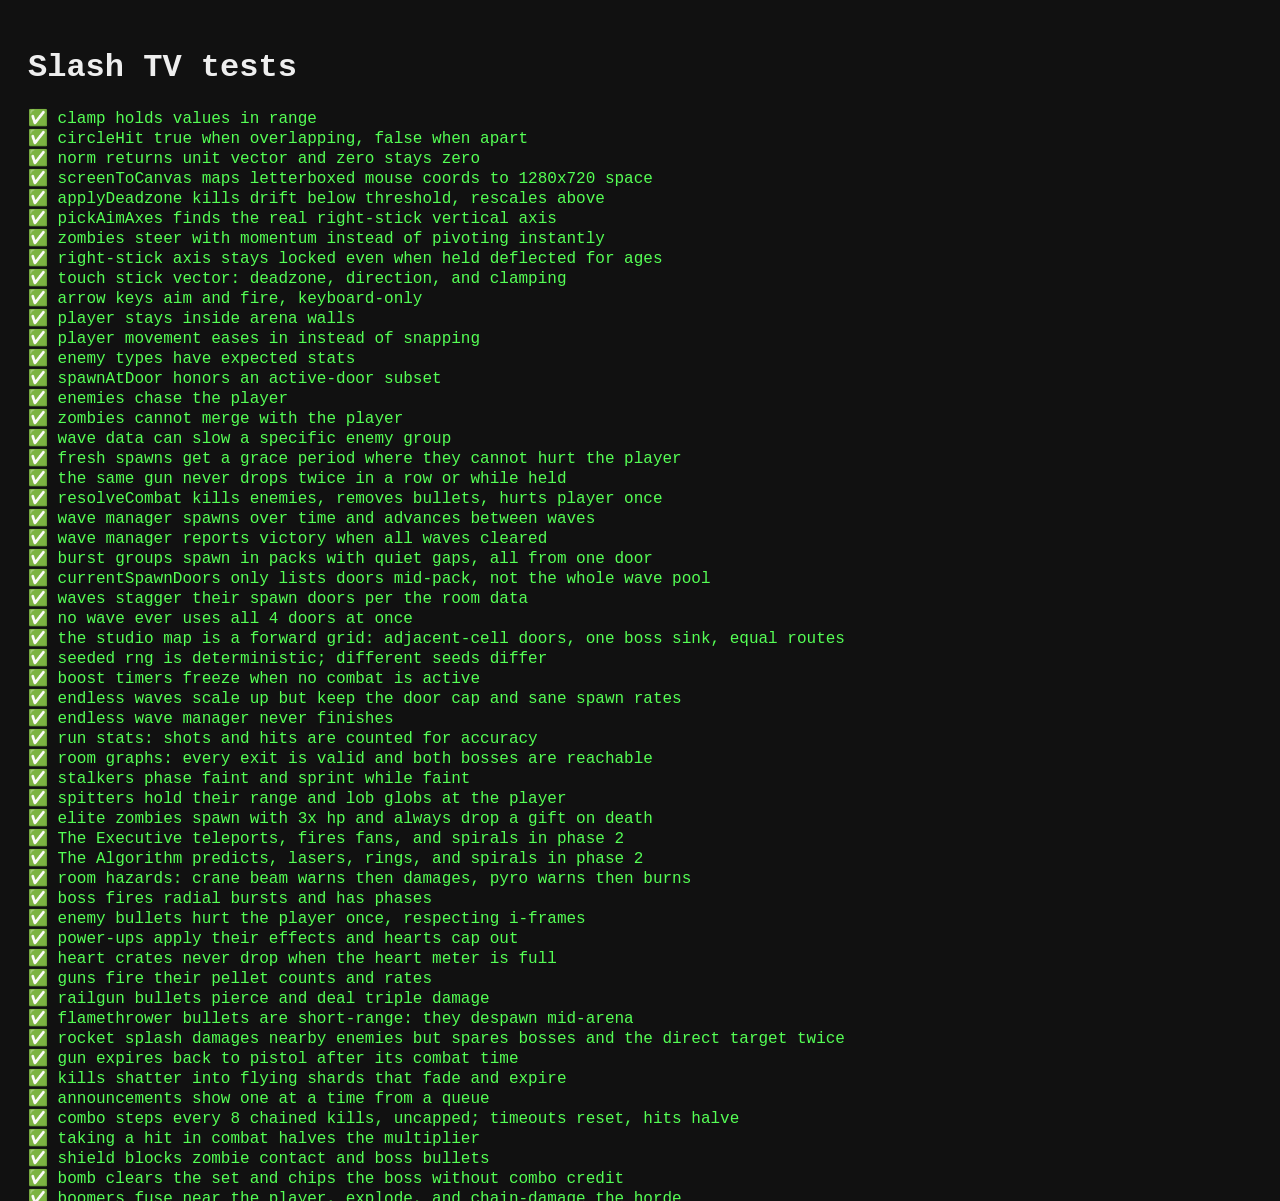
==== commit 2f877b7b: "Multiplier: slower to earn (8 kills/step, was 6) and UNCAPPED The x9 ceiling is gone — the multiplie" ====
--- a/tests.html
+++ b/tests.html
@@ -173,7 +173,7 @@
   var slow = DA.makeEnemy('sprinter', 0, 0, 130);
   assert(slow.speed === 130, 'speed override should apply');
   var normal = DA.makeEnemy('sprinter', 0, 0);
-  assert(normal.speed === 180, 'no override keeps the type speed');
+  assert(normal.speed === 165, 'no override keeps the type speed');
 });
 test('fresh spawns get a grace period where they cannot hurt the player', function () {
   var st = { player: DA.makePlayer(), bullets: [], enemies: [], score: 0, combo: 1 };
@@ -627,23 +627,25 @@
   DA.updateFx(0.016);
   assert(DA.fx.popups.length === 1 && DA.fx.popups[0].text === 'FIRST', 'one visible message');
   assert(DA.fx.queue.length === 1 && DA.fx.queue[0] === 'SECOND', 'overflow dropped, got ' + DA.fx.queue.length);
-  for (var i = 0; i < 160; i++) DA.updateFx(0.016);   // let FIRST expire (2.0s lifetime)
+  for (var i = 0; i < 230; i++) DA.updateFx(0.016);   // let FIRST expire (3.4s lifetime)
   assert(DA.fx.popups.length === 1 && DA.fx.popups[0].text === 'SECOND', 'next message promoted');
   DA.fx.popups.length = 0; DA.fx.queue.length = 0;
 });
 
 // combo tests
-test('combo steps every 6 chained kills; timeouts reset, hits halve', function () {
+test('combo steps every 8 chained kills, uncapped; timeouts reset, hits halve', function () {
   var st = { combo: 1, comboTimer: 0 };
-  for (var i = 0; i < 5; i++) DA.bumpCombo(st);
-  assert(st.combo === 1, '5 kills is not enough for a step');
+  for (var i = 0; i < 7; i++) DA.bumpCombo(st);
+  assert(st.combo === 1, '7 kills is not enough for a step');
   DA.bumpCombo(st);
-  assert(st.combo === 2, '6th kill earns x2');
-  for (i = 0; i < 12; i++) DA.bumpCombo(st);
-  assert(st.combo === 4, '12 more kills earn two more steps');
+  assert(st.combo === 2, '8th kill earns x2');
+  for (i = 0; i < 16; i++) DA.bumpCombo(st);
+  assert(st.combo === 4, '16 more kills earn two more steps');
+  for (i = 0; i < 8 * 10; i++) DA.bumpCombo(st);
+  assert(st.combo === 14, 'no ceiling: the streak climbs past x9');
   DA.updateCombo(st, 5);            // chain goes cold
   assert(st.combo === 1, 'timeout resets');
-  for (i = 0; i < 18; i++) DA.bumpCombo(st);
+  for (i = 0; i < 24; i++) DA.bumpCombo(st);
   assert(st.combo === 4);
   DA.comboHit(st);                  // player got hit
   assert(st.combo === 2 && st.comboKills === 0, 'a hit halves the multiplier');
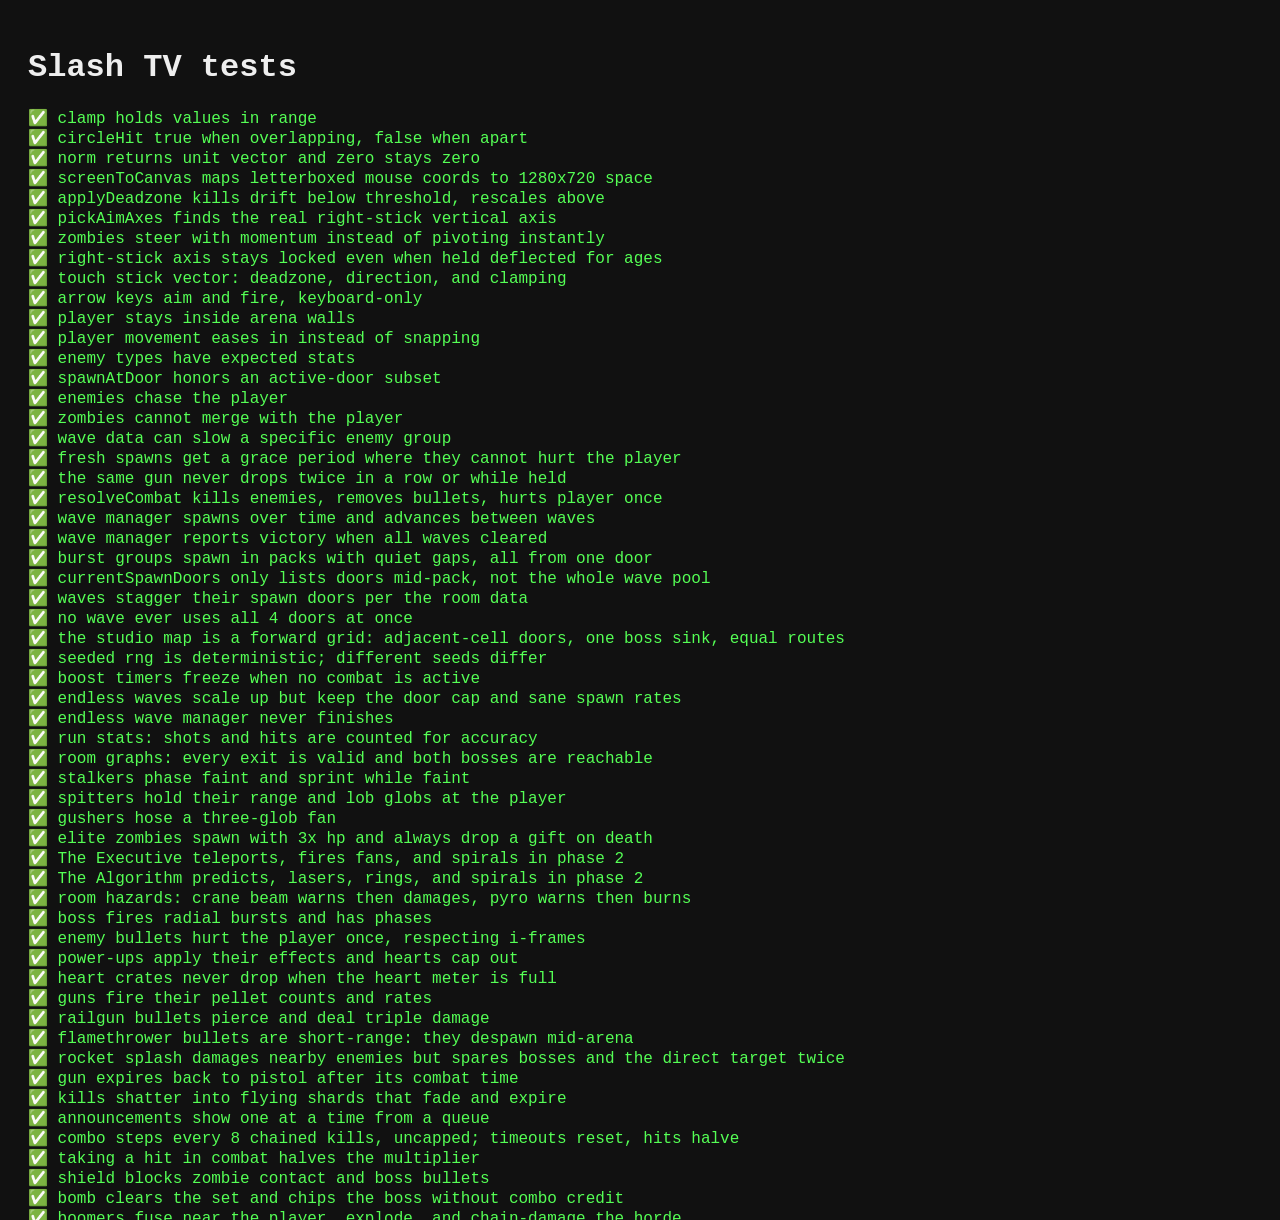
==== commit 1fffd24c: "Room intro cards + the GUSHER (heavy spitter variant) Intro cards: entering any non-boss room now sl" ====
--- a/tests.html
+++ b/tests.html
@@ -413,6 +413,15 @@
   assert(sp.spitT >= 0.45, 'target broke range: the windup cancels');
   assert(eb.length === 1, 'out of range: no new glob');
 });
+test('gushers hose a three-glob fan', function () {
+  var gu = DA.makeEnemy('gusher', 400, 360);
+  gu.spitT = 0.01;
+  var eb = [];
+  DA.updateEnemies([gu], { x: 600, y: 360, r: 12 }, 0.02, eb);
+  assert(eb.length === 3, 'one trigger pull, three globs');
+  assert(eb[0].dy < -0.2 && eb[2].dy > 0.2, 'fan spreads above and below the center line');
+  assert(Math.abs(eb[1].dy) < 0.01 && eb[1].dx > 0.99, 'center glob flies straight at the player');
+});
 test('elite zombies spawn with 3x hp and always drop a gift on death', function () {
   var mr = Math.random;
   Math.random = function () { return 0; };   // forces the elite roll
